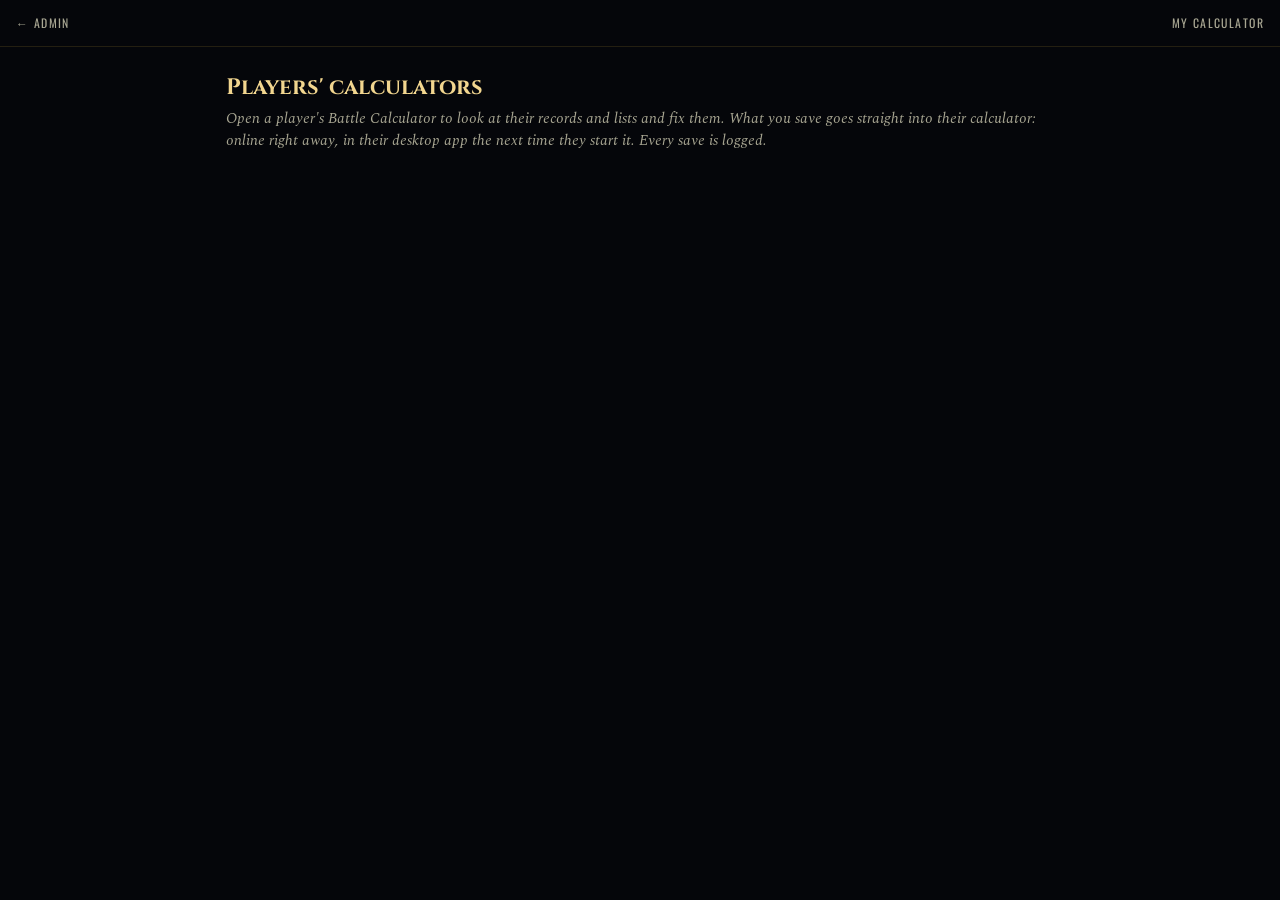
==== admin-lists.html @ dbc79ebf "Admins: more admins, member names, open/edit players' calculators - admin.html: Admins section (owne" ====
<!DOCTYPE html>
<html lang="en">
<head>
<meta charset="UTF-8" />
<meta name="viewport" content="width=device-width, initial-scale=1.0" />
<meta name="robots" content="noindex, nofollow" />
<title>Players' calculators — Q's TB Tools Admin</title>
<link rel="icon" href="tools-logo.png" />
<script src="https://accounts.google.com/gsi/client" async defer></script>
<script src="session.js"></script>
<link rel="preconnect" href="https://fonts.googleapis.com">
<link rel="preconnect" href="https://fonts.gstatic.com" crossorigin>
<link href="https://fonts.googleapis.com/css2?family=Cinzel:wght@500;600;700&family=Spectral:ital,wght@0,400;0,500;1,400&family=Oswald:wght@400;500;600&display=swap" rel="stylesheet">
<style>
  :root {
    --void: #05060a;
    --panel: #0c1020;
    --panel-line: #1c2440;
    --gold: #d4af37;
    --gold-bright: #f2d68f;
    --gold-dim: #8a742f;
    --emerald-bright: #6fa373;
    --danger: #c25b5b;
    --danger-bright: #e08585;
    --ink: #e9e6da;
    --ink-dim: #a8a692;
    --display: 'Cinzel', serif;
    --body: 'Spectral', serif;
    --utility: 'Oswald', sans-serif;
  }
  * { box-sizing: border-box; }
  body { margin: 0; background: var(--void); color: var(--ink); font-family: var(--body); line-height: 1.5; }
  header { display: flex; align-items: center; justify-content: space-between; padding: 14px 16px; border-bottom: 1px solid rgba(212,175,55,0.15); }
  header a { font-family: var(--utility); font-size: 0.74rem; letter-spacing: 0.12em; text-transform: uppercase; color: var(--ink-dim); text-decoration: none; }
  main { max-width: 860px; margin: 0 auto; padding: 24px 16px 80px; }
  h1 { font-family: var(--display); color: var(--gold-bright); font-size: 1.4rem; margin: 0 0 4px; }
  h2 { font-family: var(--utility); font-size: 0.8rem; letter-spacing: 0.14em; text-transform: uppercase; color: var(--emerald-bright); margin: 26px 0 8px; }
  p.sub { color: var(--ink-dim); font-style: italic; margin: 0 0 16px; font-size: 0.92rem; }
  .hidden { display: none !important; }
  .msg { padding: 12px 14px; border: 1px solid var(--panel-line); background: var(--panel); border-radius: 3px; color: var(--ink-dim); margin: 10px 0; font-size: 0.9rem; }
  .msg.error { border-color: var(--danger); color: var(--danger-bright); }
  .msg.warn { border-color: var(--gold-dim); color: var(--gold-bright); }
  .filters { display: flex; gap: 6px; flex-wrap: wrap; }
  .filters button, .btn {
    padding: 7px 12px; background: transparent; color: var(--ink-dim); border: 1px solid var(--panel-line);
    border-radius: 2px; font-family: var(--utility); font-size: 0.72rem; letter-spacing: 0.08em; text-transform: uppercase; cursor: pointer;
  }
  .filters button[aria-pressed="true"] { color: var(--gold-bright); border-color: var(--gold); }
  .btn.approve { color: var(--emerald-bright); border-color: var(--emerald-bright); }
  .btn.deny, .btn.revoke { color: var(--danger-bright); border-color: var(--danger); }
  .btn:disabled { opacity: 0.5; cursor: wait; }
  .card { background: var(--panel); border: 1px solid var(--panel-line); border-radius: 4px; padding: 12px 14px; margin-top: 8px; display: flex; gap: 12px; justify-content: space-between; align-items: center; flex-wrap: wrap; }
  .who { min-width: 0; flex: 1 1 280px; }
  .who .tb { font-family: var(--utility); font-size: 1.02rem; color: var(--ink); }
  .who .email { font-size: 0.84rem; color: var(--ink-dim); word-break: break-all; }
  .who .extra { font-size: 0.78rem; color: var(--ink-dim); font-style: italic; }
  .chip { font-family: var(--utility); font-size: 0.64rem; letter-spacing: 0.08em; text-transform: uppercase; padding: 2px 7px; border-radius: 2px; margin-left: 6px; vertical-align: middle; }
  .chip.pending { background: var(--gold); color: var(--void); }
  .chip.approved { background: var(--emerald-bright); color: var(--void); }
  .chip.denied, .chip.revoked { background: var(--danger); color: var(--void); }
  .actions { display: flex; gap: 6px; flex-wrap: wrap; }
  form.add { display: grid; grid-template-columns: repeat(auto-fit, minmax(180px, 1fr)); gap: 8px; align-items: end; }
  form.add label { font-family: var(--utility); font-size: 0.68rem; letter-spacing: 0.1em; text-transform: uppercase; color: var(--ink-dim); display: grid; gap: 4px; }
  input[type="text"], input[type="email"] { padding: 9px 11px; background: var(--void); border: 1px solid var(--panel-line); border-radius: 2px; color: var(--ink); font-family: var(--body); font-size: 0.94rem; width: 100%; }
  #g_id_signin_container { margin: 12px 0; }
  .empty { color: var(--ink-dim); font-style: italic; padding: 10px 0; }
  .counts { font-family: var(--utility); font-size: 0.74rem; letter-spacing: 0.06em; color: var(--ink-dim); white-space: nowrap; }
  a.btn { text-decoration: none; display: inline-block; }
  .btn.open { color: var(--gold-bright); border-color: var(--gold); }
  #search { margin-bottom: 4px; }
</style>
</head>
<body>
<header>
  <a href="admin.html">← Admin</a>
  <a href="calculator.html">My calculator</a>
</header>
<main>
  <h1>Players' calculators</h1>
  <p class="sub">Open a player's Battle Calculator to look at their records and lists and fix them. What you save goes straight into their calculator: online right away, in their desktop app the next time they start it. Every save is logged.</p>

  <div id="g_id_signin_container"></div>
  <div class="msg hidden" id="status"></div>

  <section id="admin" class="hidden">
    <h2>Open by email</h2>
    <form class="add" id="open-form">
      <label>Google email<input type="email" id="open-email" required placeholder="player@gmail.com" /></label>
      <button class="btn open" type="submit">Open calculator</button>
    </form>

    <h2>Players with calculator data <span id="n-users"></span></h2>
    <input type="text" id="search" placeholder="Search name or email" autocomplete="off" />
    <div id="rows"></div>
  </section>
</main>

<script>
  const GOOGLE_CLIENT_ID_WEB = "47674606892-0m90hd0cd01kijo69ssuqtn1j3igp32i.apps.googleusercontent.com";
  const WORKER_BASE_URL = "https://auto-crypt.ccc-hq.com";
  let idToken = null;
  let users = [];
  const $ = (id) => document.getElementById(id);

  function esc(s) { const d = document.createElement("div"); d.textContent = s == null ? "" : String(s); return d.innerHTML; }
  function when(unix) { return unix ? new Date(unix * 1000).toLocaleString() : "—"; }
  function status(html, kind) {
    const el = $("status");
    el.innerHTML = html;
    el.className = "msg" + (kind ? " " + kind : "");
  }
  const openUrl = (email) => `calculator.html?user=${encodeURIComponent(email)}`;

  async function api(path, extra) {
    const res = await fetch(WORKER_BASE_URL + path, {
      method: "POST",
      headers: { "Content-Type": "application/json" },
      body: JSON.stringify({ id_token: idToken, ...(extra || {}) }),
    });
    const body = await res.json().catch(() => ({}));
    if (res.status === 403) throw new Error("This Google account is not an admin.");
    if (res.status === 401) {
      TBSession.expired();
      throw new Error("Your sign-in expired. Please sign in again.");
    }
    if (!res.ok) throw new Error(body.detail || body.error || `Request failed (${res.status})`);
    return body;
  }

  function render() {
    const q = $("search").value.trim().toLowerCase();
    const shown = users.filter((u) => !q || [u.tb_username, u.name, u.email].some((v) => String(v || "").toLowerCase().includes(q)));
    $("n-users").textContent = `(${users.length})`;
    $("rows").innerHTML = shown.length ? shown.map((u) => {
      const main = u.tb_username || u.name || u.email;
      const sub = u.tb_username || u.name ? `<div class="email">${esc(u.email)}${u.name && u.tb_username && u.name !== u.tb_username ? " · " + esc(u.name) : ""}</div>` : "";
      return `
      <div class="card">
        <div class="who">
          <div class="tb">${esc(main)}</div>
          ${sub}
          <div class="extra">Last saved ${esc(when(u.updated_at))}</div>
        </div>
        <span class="counts">${u.records} record${u.records === 1 ? "" : "s"} · ${u.lists} list${u.lists === 1 ? "" : "s"}</span>
        <div class="actions"><a class="btn open" href="${openUrl(u.email)}">Open</a></div>
      </div>`;
    }).join("") : `<p class="empty">${users.length ? "No player matches that search." : "Nobody has saved calculator data yet."}</p>`;
  }

  async function load() {
    try {
      const r = await api("/admin/calc/users");
      users = r.users || [];
      $("admin").classList.remove("hidden");
      $("status").classList.add("hidden");
      render();
    } catch (err) {
      status(esc(err.message), "error");
    }
  }

  $("search").addEventListener("input", render);
  $("open-form").addEventListener("submit", (e) => {
    e.preventDefault();
    const email = $("open-email").value.trim();
    if (email) location.href = openUrl(email);
  });

  window.onload = function () {
    TBSession.start({
      clientId: GOOGLE_CLIENT_ID_WEB,
      container: $("g_id_signin_container"),
      buttonWidth: 280,
      onSignIn: (token, email, info) => {
        idToken = token;
        if (info && info.refresh) return;
        $("g_id_signin_container").classList.add("hidden");
        status("Loading…");
        load();
      },
    });
  };
</script>
</body>
</html>
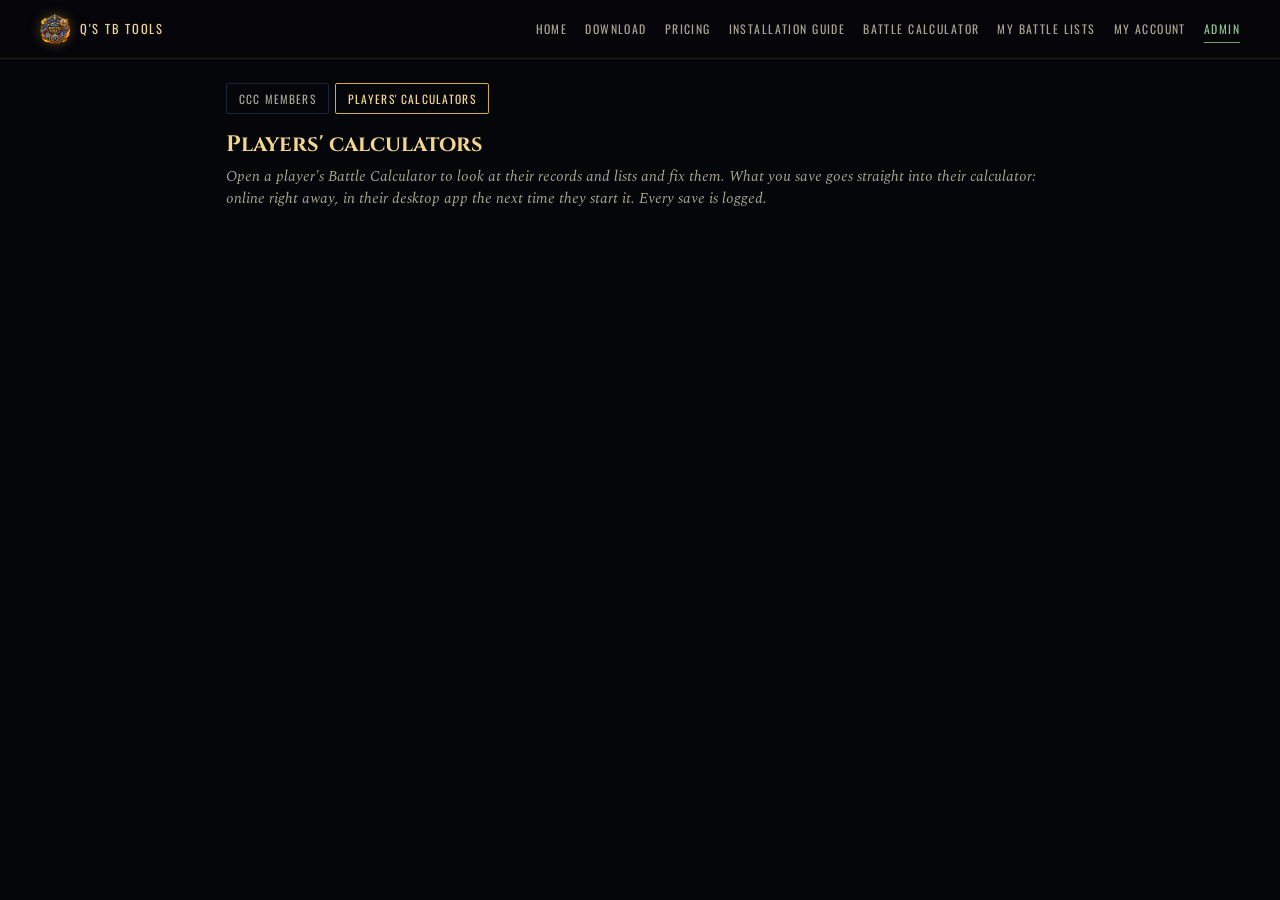
==== commit 3c4ca8d8: "One menu on every page, with Admin for admins Every page now has the same header (site-nav.css / sit" ====
--- a/admin-lists.html
+++ b/admin-lists.html
@@ -30,8 +30,6 @@
   }
   * { box-sizing: border-box; }
   body { margin: 0; background: var(--void); color: var(--ink); font-family: var(--body); line-height: 1.5; }
-  header { display: flex; align-items: center; justify-content: space-between; padding: 14px 16px; border-bottom: 1px solid rgba(212,175,55,0.15); }
-  header a { font-family: var(--utility); font-size: 0.74rem; letter-spacing: 0.12em; text-transform: uppercase; color: var(--ink-dim); text-decoration: none; }
   main { max-width: 860px; margin: 0 auto; padding: 24px 16px 80px; }
   h1 { font-family: var(--display); color: var(--gold-bright); font-size: 1.4rem; margin: 0 0 4px; }
   h2 { font-family: var(--utility); font-size: 0.8rem; letter-spacing: 0.14em; text-transform: uppercase; color: var(--emerald-bright); margin: 26px 0 8px; }
@@ -68,14 +66,30 @@
   a.btn { text-decoration: none; display: inline-block; }
   .btn.open { color: var(--gold-bright); border-color: var(--gold); }
   #search { margin-bottom: 4px; }
+  .admin-tabs { display: flex; gap: 6px; flex-wrap: wrap; margin: 0 0 14px; }
+  .admin-tabs a { padding: 6px 12px; border: 1px solid var(--panel-line); border-radius: 2px; font-family: var(--utility); font-size: 0.72rem; letter-spacing: 0.1em; text-transform: uppercase; color: var(--ink-dim); text-decoration: none; }
+  .admin-tabs a[aria-current="page"] { color: var(--gold-bright); border-color: var(--gold); }
 </style>
+<link rel="stylesheet" href="site-nav.css" />
+<script src="site-nav.js" defer></script>
 </head>
 <body>
-<header>
-  <a href="admin.html">← Admin</a>
-  <a href="calculator.html">My calculator</a>
+<header class="site-header" data-page="admin">
+  <a class="site-brand" href="index.html"><img src="tools-logo.png" alt="" /><span>Q's TB Tools</span></a>
+  <button type="button" class="site-menu-toggle" aria-expanded="false" aria-controls="site-nav">&#9776; Menu</button>
+  <ul class="site-nav" id="site-nav">
+    <li><a href="index.html" data-page="index">Home</a></li>
+    <li><a href="index.html#download">Download</a></li>
+    <li><a href="index.html#pricing">Pricing</a></li>
+    <li><a href="install.html" data-page="install">Installation Guide</a></li>
+    <li><a href="calculator.html" data-page="calculator">Battle Calculator</a></li>
+    <li><a href="lists.html" data-page="lists">My Battle Lists</a></li>
+    <li><a href="devices.html" data-page="devices subscribe subscribe-success">My Account</a></li>
+    <li class="site-admin" hidden><a href="admin.html" data-page="admin">Admin</a></li>
+  </ul>
 </header>
 <main>
+  <p class="admin-tabs"><a href="admin.html">cCc members</a> <a href="admin-lists.html" aria-current="page">Players' calculators</a></p>
   <h1>Players' calculators</h1>
   <p class="sub">Open a player's Battle Calculator to look at their records and lists and fix them. What you save goes straight into their calculator: online right away, in their desktop app the next time they start it. Every save is logged.</p>
 
--- a/site-nav.css
+++ b/site-nav.css
@@ -0,0 +1,52 @@
+/* site-nav.css — the header and menu shared by every TB-Tools page
+   (2026-10-16). The links themselves are in each page's <header>; site-nav.js
+   marks the current page, shows "Admin" to admins and folds the menu on phones. */
+header.site-header {
+  position: relative;
+  z-index: 5;
+  display: flex;
+  align-items: center;
+  justify-content: space-between;
+  flex-wrap: wrap;
+  gap: 10px 20px;
+  padding: 14px clamp(16px, 4vw, 40px);
+  border-bottom: 1px solid rgba(212,175,55,0.15);
+  background: rgba(5,6,10,0.6);
+  font-family: 'Oswald', sans-serif;
+}
+.site-header .site-brand { display: flex; align-items: center; gap: 10px; text-decoration: none; flex: 0 0 auto; }
+.site-header .site-brand img { height: 30px; width: 30px; object-fit: contain; filter: drop-shadow(0 0 6px rgba(212,175,55,0.35)); }
+.site-header .site-brand span { letter-spacing: 0.14em; font-size: 0.78rem; text-transform: uppercase; color: #f2d68f; }
+.site-header .site-nav { display: flex; flex-wrap: wrap; align-items: center; justify-content: flex-end; gap: 4px 18px; margin: 0; padding: 0; list-style: none; }
+.site-header .site-nav a {
+  display: inline-block;
+  padding: 4px 0;
+  font-size: 0.74rem;
+  letter-spacing: 0.12em;
+  text-transform: uppercase;
+  color: #a8a692;
+  text-decoration: none;
+  border-bottom: 1px solid transparent;
+}
+.site-header .site-nav a:hover { color: #f2d68f; border-bottom-color: #8a742f; }
+.site-header .site-nav a[aria-current="page"] { color: #f2d68f; border-bottom-color: #d4af37; }
+.site-header .site-nav .site-admin a { color: #6fa373; }
+.site-header .site-nav .site-admin a:hover, .site-header .site-nav .site-admin a[aria-current="page"] { color: #8fc493; border-bottom-color: #6fa373; }
+.site-header .site-nav [hidden] { display: none; }
+.site-header .site-menu-toggle { display: none; }
+/* session.js puts the signed-in email + "Sign out" in the header. */
+.site-header #tb-session-bar { flex: 1 0 100%; }
+.site-header .site-nav a:focus-visible, .site-header .site-menu-toggle:focus-visible { outline: 2px solid #f2d68f; outline-offset: 3px; }
+
+@media (max-width: 760px) {
+  .js-site-nav .site-header .site-menu-toggle {
+    display: inline-flex; align-items: center; gap: 8px;
+    padding: 7px 12px; background: transparent; color: #f2d68f;
+    border: 1px solid #1c2440; border-radius: 2px; cursor: pointer;
+    font: inherit; font-size: 0.72rem; letter-spacing: 0.12em; text-transform: uppercase;
+  }
+  .js-site-nav .site-header .site-nav { display: none; flex: 1 0 100%; flex-direction: column; align-items: stretch; gap: 0; }
+  .js-site-nav .site-header.open .site-nav { display: flex; }
+  .site-header .site-nav a { display: block; padding: 10px 2px; border-bottom: 1px solid #1c2440; }
+  .site-header .site-nav a[aria-current="page"] { border-bottom-color: #d4af37; }
+}
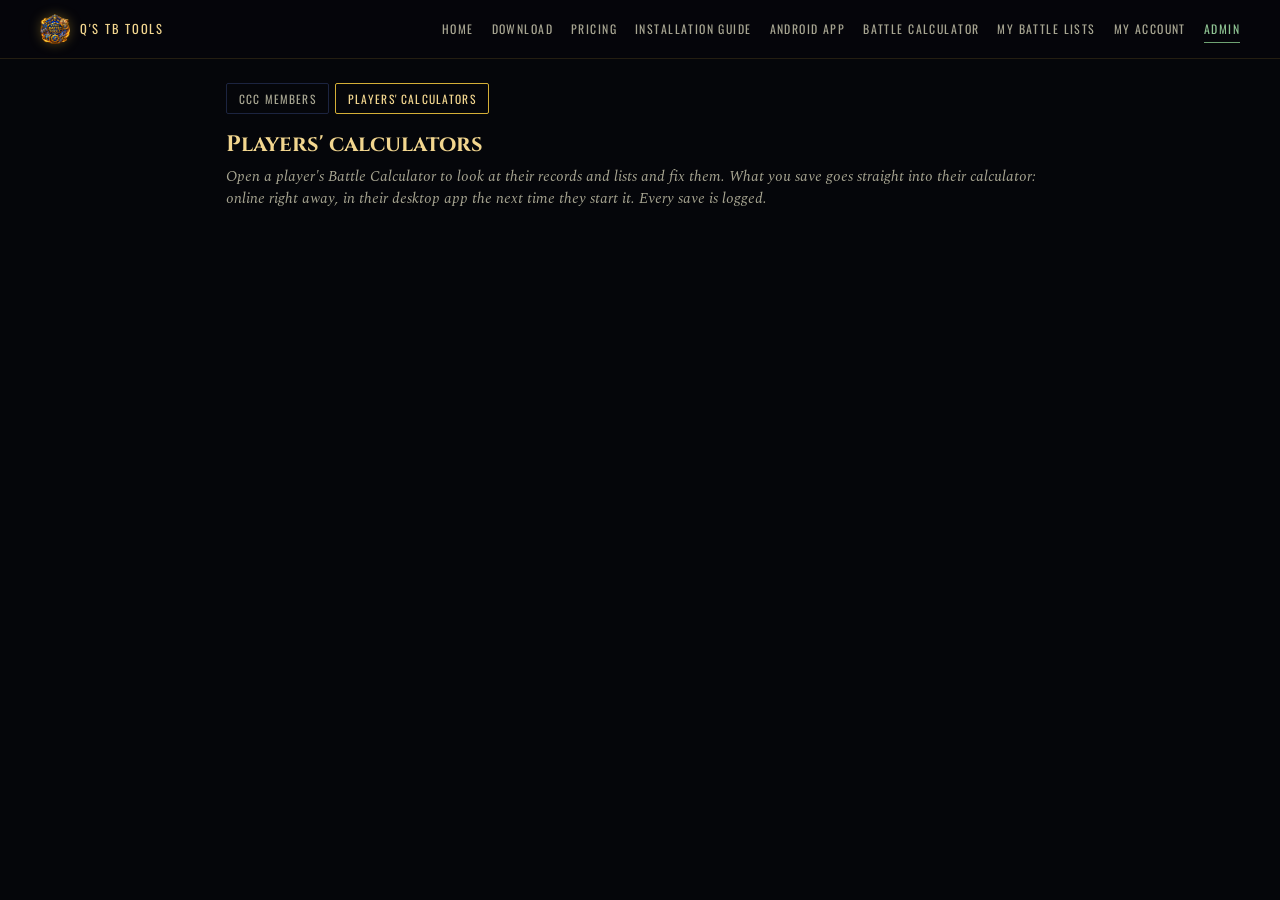
==== commit a746cd74: "Android app: installation guide, download links, pricing note - android.html: the Android installati" ====
--- a/admin-lists.html
+++ b/admin-lists.html
@@ -82,6 +82,7 @@
     <li><a href="index.html#download">Download</a></li>
     <li><a href="index.html#pricing">Pricing</a></li>
     <li><a href="install.html" data-page="install">Installation Guide</a></li>
+    <li><a href="android.html" data-page="android">Android App</a></li>
     <li><a href="calculator.html" data-page="calculator">Battle Calculator</a></li>
     <li><a href="lists.html" data-page="lists">My Battle Lists</a></li>
     <li><a href="devices.html" data-page="devices subscribe subscribe-success">My Account</a></li>
@@ -89,7 +90,7 @@
   </ul>
 </header>
 <main>
-  <p class="admin-tabs"><a href="admin.html">cCc members</a> <a href="admin-lists.html" aria-current="page">Players' calculators</a></p>
+  <p class="admin-tabs"><a href="admin.html">cCc members</a> <a href="admin-lists.html" aria-current="page">Players' calculators</a> <a href="admin-subs.html" id="subs-tab" class="hidden">Subscriptions</a> <a href="admin-usage.html" id="usage-tab" class="hidden">App usage</a></p>
   <h1>Players' calculators</h1>
   <p class="sub">Open a player's Battle Calculator to look at their records and lists and fix them. What you save goes straight into their calculator: online right away, in their desktop app the next time they start it. Every save is logged.</p>
 
@@ -191,6 +192,8 @@
         $("g_id_signin_container").classList.add("hidden");
         status("Loading…");
         load();
+        // Subscriptions tab: only for the one account the Worker allows (2026-10-26).
+        api("/account/status").then((r) => ["subs-tab", "usage-tab"].forEach((id) => $(id).classList.toggle("hidden", !r.can_view_subscriptions))).catch(() => {});
       },
     });
   };
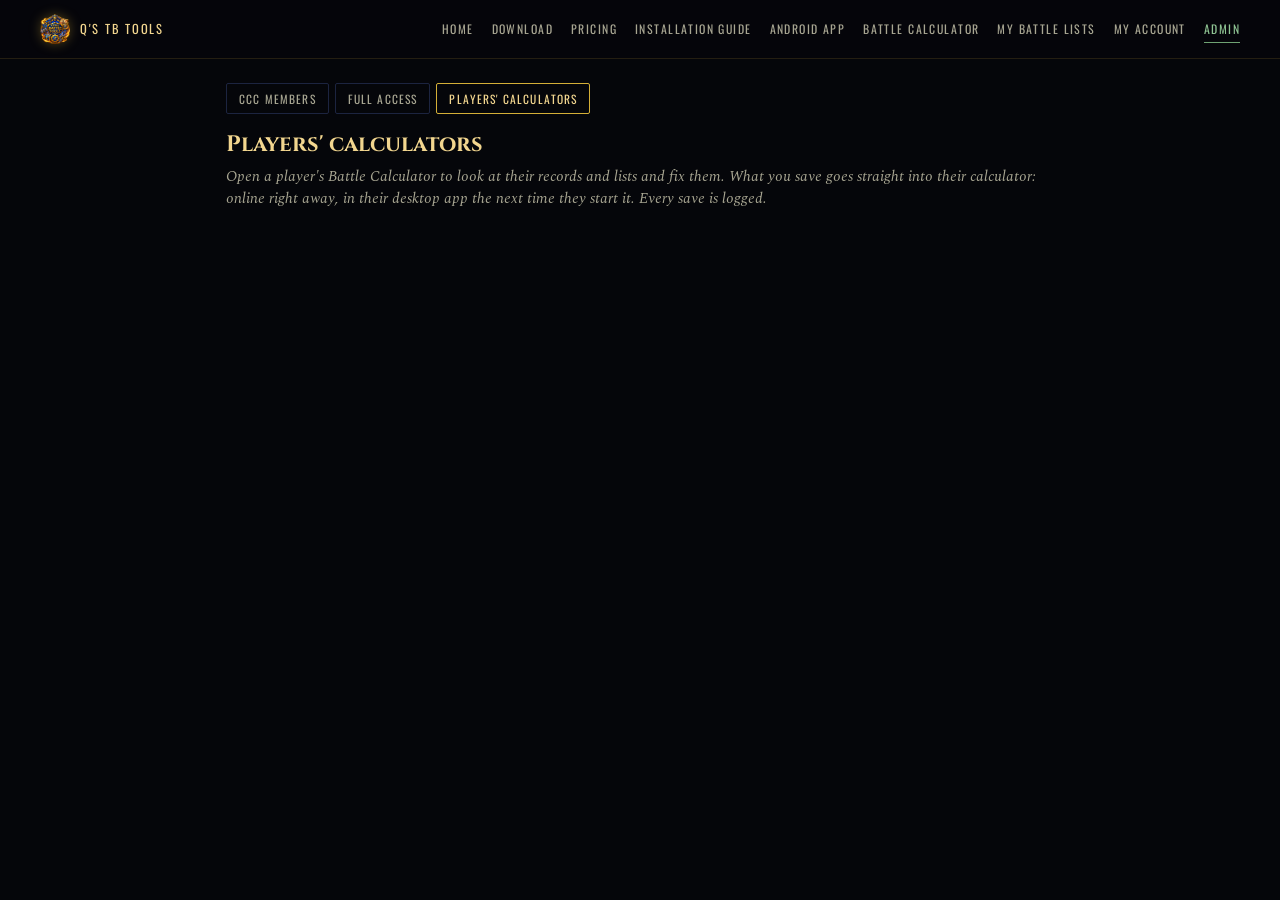
==== commit 032929f8: "Admin: a Full access tab for the grandfathered list, senders and admins admin.html was getting very " ====
--- a/admin-lists.html
+++ b/admin-lists.html
@@ -90,7 +90,7 @@
   </ul>
 </header>
 <main>
-  <p class="admin-tabs"><a href="admin.html">cCc members</a> <a href="admin-lists.html" aria-current="page">Players' calculators</a> <a href="admin-subs.html" id="subs-tab" class="hidden">Subscriptions</a> <a href="admin-usage.html" id="usage-tab" class="hidden">App usage</a></p>
+  <p class="admin-tabs"><a href="admin.html">cCc members</a> <a href="admin.html?view=access">Full access</a> <a href="admin-lists.html" aria-current="page">Players' calculators</a> <a href="admin-subs.html" id="subs-tab" class="hidden">Subscriptions</a> <a href="admin-usage.html" id="usage-tab" class="hidden">App usage</a></p>
   <h1>Players' calculators</h1>
   <p class="sub">Open a player's Battle Calculator to look at their records and lists and fix them. What you save goes straight into their calculator: online right away, in their desktop app the next time they start it. Every save is logged.</p>
 
